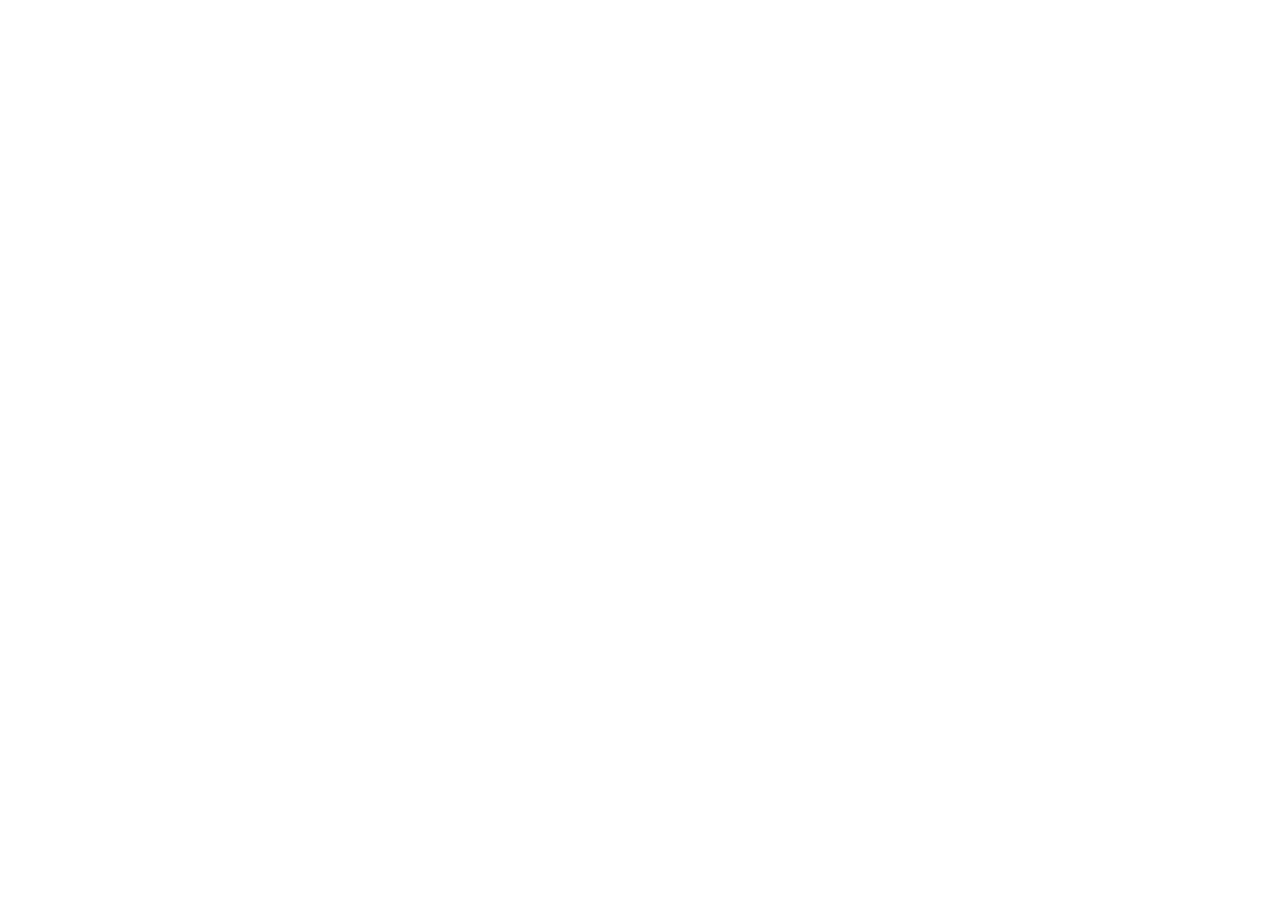
==== index.html @ 755e2eed "Add initial HTML structure for number picker widget" ====
<!DOCTYPE html>
<html lang="en">
<head>
    <meta charset="UTF-8">
    <meta name="viewport" content="width=device-width, initial-scale=1.0">
    <title>Number Picker Widget</title>
    <link rel="stylesheet" href="css/styles.css">
</head>
<body>
    <!-- Widget Container -->
    <div id="number-picker-app"></div>

    <!-- Load Scripts at end of body (DOM is ready by now) -->
    <script src="js/widget-engine.js"></script>
    <script src="js/number-picker-widget.js"></script>

    <!-- Initialize immediately (no DOMContentLoaded needed) -->
    <script>
        const picker = widgetEngine.mount('number-picker', 'number-picker-app', {
            numbers: [7, 42, 99],
            title: '🎯 Pick Your Favorite Number',
            submitText: 'Submit My Choice'
        });

        picker.on('change', (state) => {
            console.log('Widget state changed:', state);
        });
    </script>
</body>
</html>
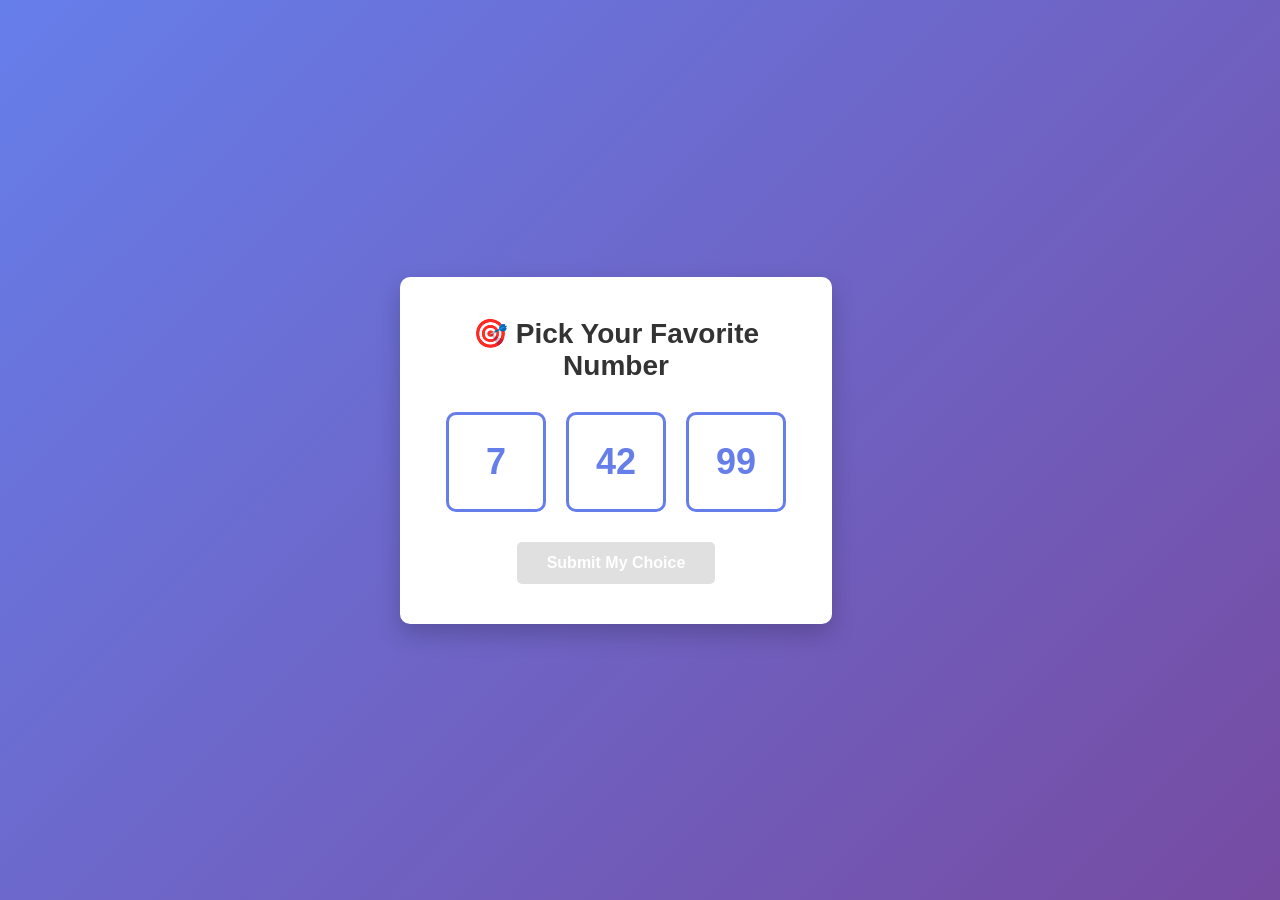
==== commit 056b81ed: "Update stylesheet and script paths in index.html" ====
--- a/index.html
+++ b/index.html
@@ -4,15 +4,15 @@
     <meta charset="UTF-8">
     <meta name="viewport" content="width=device-width, initial-scale=1.0">
     <title>Number Picker Widget</title>
-    <link rel="stylesheet" href="css/styles.css">
+    <link rel="stylesheet" href="styles.css">
 </head>
 <body>
     <!-- Widget Container -->
     <div id="number-picker-app"></div>
 
     <!-- Load Scripts at end of body (DOM is ready by now) -->
-    <script src="js/widget-engine.js"></script>
-    <script src="js/number-picker-widget.js"></script>
+    <script src="widget-engine.js"></script>
+    <script src="number-picker-widget.js"></script>
 
     <!-- Initialize immediately (no DOMContentLoaded needed) -->
     <script>
--- a/styles.css
+++ b/styles.css
@@ -0,0 +1,145 @@
+* {
+    margin: 0;
+    padding: 0;
+    box-sizing: border-box;
+}
+
+body {
+    font-family: 'Segoe UI', Tahoma, Geneva, Verdana, sans-serif;
+    background: linear-gradient(135deg, #667eea 0%, #764ba2 100%);
+    min-height: 100vh;
+    display: flex;
+    justify-content: center;
+    align-items: center;
+}
+
+.number-picker-widget {
+    background: white;
+    padding: 40px;
+    border-radius: 10px;
+    box-shadow: 0 10px 25px rgba(0, 0, 0, 0.2);
+    text-align: center;
+    max-width: 500px;
+    width: 90%;
+    animation: slideIn 0.5s ease-out;
+}
+
+@keyframes slideIn {
+    from {
+        opacity: 0;
+        transform: translateY(-20px);
+    }
+    to {
+        opacity: 1;
+        transform: translateY(0);
+    }
+}
+
+.number-picker-widget h1 {
+    color: #333;
+    margin-bottom: 30px;
+    font-size: 28px;
+}
+
+.numbers {
+    display: flex;
+    gap: 20px;
+    justify-content: center;
+    margin-bottom: 30px;
+    flex-wrap: wrap;
+}
+
+.number-btn {
+    width: 100px;
+    height: 100px;
+    font-size: 36px;
+    font-weight: bold;
+    border: 3px solid #667eea;
+    background: white;
+    color: #667eea;
+    border-radius: 10px;
+    cursor: pointer;
+    transition: all 0.3s ease;
+}
+
+.number-btn:hover {
+    background: #667eea;
+    color: white;
+    transform: scale(1.1);
+}
+
+.number-btn.selected {
+    background: #667eea;
+    color: white;
+    box-shadow: 0 5px 15px rgba(102, 126, 234, 0.4);
+}
+
+.result {
+    font-size: 18px;
+    color: #666;
+    margin-bottom: 20px;
+    padding: 15px;
+    background: #f5f5f5;
+    border-radius: 5px;
+    min-height: 30px;
+    animation: fadeIn 0.3s ease-in;
+}
+
+.result.submitted {
+    background: #d4edda;
+    color: #155724;
+    font-weight: bold;
+}
+
+@keyframes fadeIn {
+    from {
+        opacity: 0;
+    }
+    to {
+        opacity: 1;
+    }
+}
+
+.submit-btn {
+    padding: 12px 30px;
+    font-size: 16px;
+    background: #764ba2;
+    color: white;
+    border: none;
+    border-radius: 5px;
+    cursor: pointer;
+    transition: background 0.3s ease;
+    font-weight: bold;
+}
+
+.submit-btn:hover:not(:disabled) {
+    background: #5a3a7d;
+    transform: translateY(-2px);
+}
+
+.submit-btn:disabled {
+    background: #ccc;
+    cursor: not-allowed;
+    opacity: 0.6;
+}
+
+/* Responsive */
+@media (max-width: 480px) {
+    .number-picker-widget {
+        padding: 30px 20px;
+    }
+
+    .number-btn {
+        width: 80px;
+        height: 80px;
+        font-size: 28px;
+    }
+
+    .numbers {
+        gap: 15px;
+    }
+
+    .number-picker-widget h1 {
+        font-size: 24px;
+    }
+}
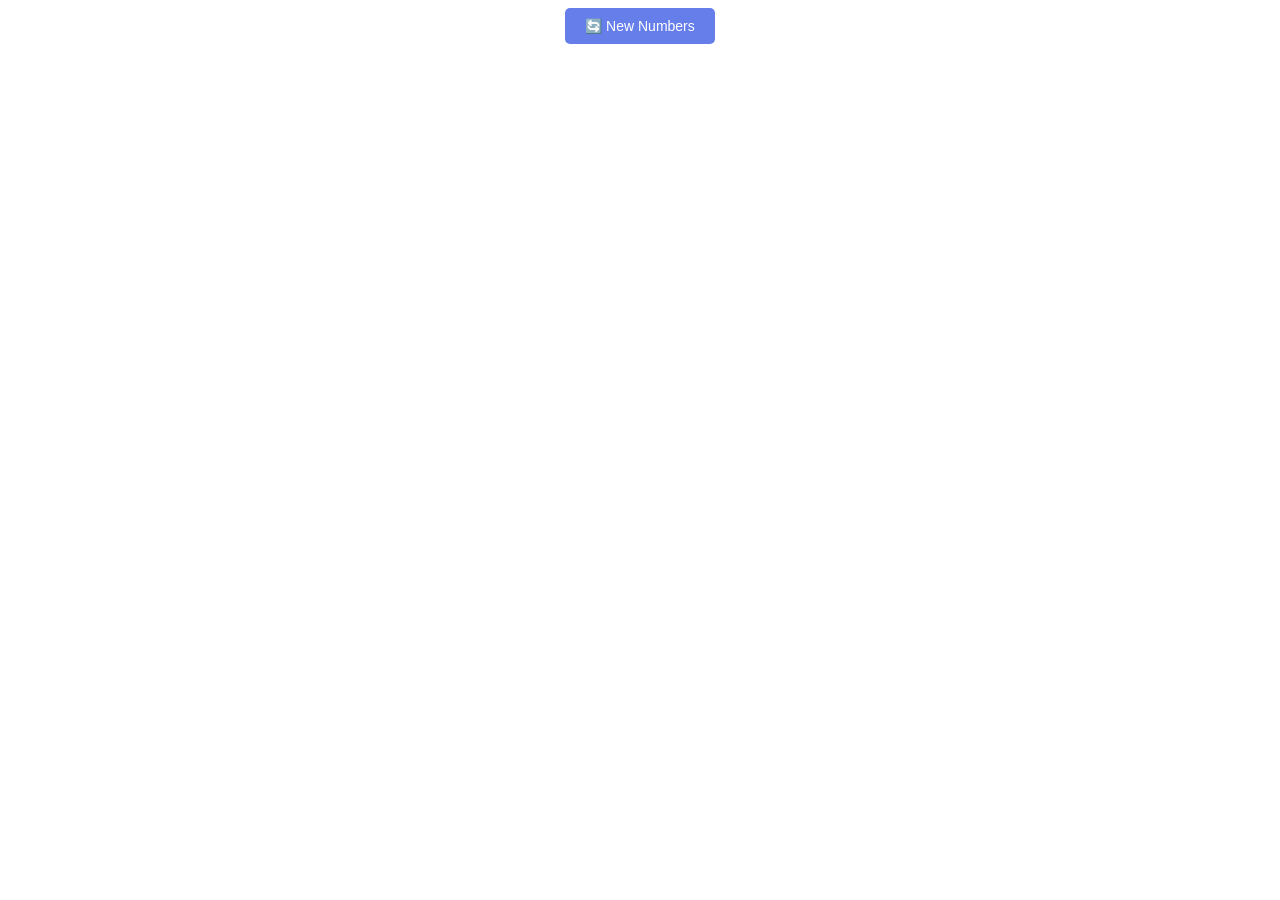
==== commit dd150e63: "Enhance number picker widget with refresh feature Updated stylesheet paths and added refresh button " ====
--- a/index.html
+++ b/index.html
@@ -4,27 +4,76 @@
     <meta charset="UTF-8">
     <meta name="viewport" content="width=device-width, initial-scale=1.0">
     <title>Number Picker Widget</title>
-    <link rel="stylesheet" href="styles.css">
+    <link rel="stylesheet" href="css/styles.css">
+    <style>
+        .controls {
+            text-align: center;
+            margin-bottom: 20px;
+        }
+
+        .refresh-btn {
+            padding: 10px 20px;
+            font-size: 14px;
+            background: #667eea;
+            color: white;
+            border: none;
+            border-radius: 5px;
+            cursor: pointer;
+            transition: background 0.3s ease;
+        }
+
+        .refresh-btn:hover {
+            background: #5568d3;
+        }
+    </style>
 </head>
 <body>
+    <!-- Refresh Button -->
+    <div class="controls">
+        <button class="refresh-btn" onclick="refreshWidget()">🔄 New Numbers</button>
+    </div>
+
     <!-- Widget Container -->
     <div id="number-picker-app"></div>
 
-    <!-- Load Scripts at end of body (DOM is ready by now) -->
-    <script src="widget-engine.js"></script>
-    <script src="number-picker-widget.js"></script>
+    <!-- Load Scripts at end of body -->
+    <script src="js/widget-engine.js"></script>
+    <script src="js/number-picker-widget.js"></script>
 
-    <!-- Initialize immediately (no DOMContentLoaded needed) -->
     <script>
-        const picker = widgetEngine.mount('number-picker', 'number-picker-app', {
-            numbers: [7, 42, 99],
-            title: '🎯 Pick Your Favorite Number',
-            submitText: 'Submit My Choice'
-        });
+        let picker;
 
-        picker.on('change', (state) => {
-            console.log('Widget state changed:', state);
-        });
+        function generateRandomNumbers(count = 3, min = 1, max = 100) {
+            const numbers = [];
+            while (numbers.length < count) {
+                const num = Math.floor(Math.random() * (max - min + 1)) + min;
+                if (!numbers.includes(num)) {
+                    numbers.push(num);
+                }
+            }
+            return numbers.sort((a, b) => a - b);
+        }
+
+        function initializePicker() {
+            picker = widgetEngine.mount('number-picker', 'number-picker-app', {
+                numbers: generateRandomNumbers(3, 1, 100),
+                title: 'Pick Your Favorite Number',
+                submitText: 'Submit My Choice'
+            });
+
+            picker.on('change', (state) => {
+                console.log('Widget state changed:', state);
+            });
+        }
+
+        function refreshWidget() {
+            const newNumbers = generateRandomNumbers(3, 1, 100);
+            picker.setOptions({ numbers: newNumbers });
+            console.log('New numbers:', newNumbers);
+        }
+
+        // Initialize on load
+        initializePicker();
     </script>
 </body>
 </html>
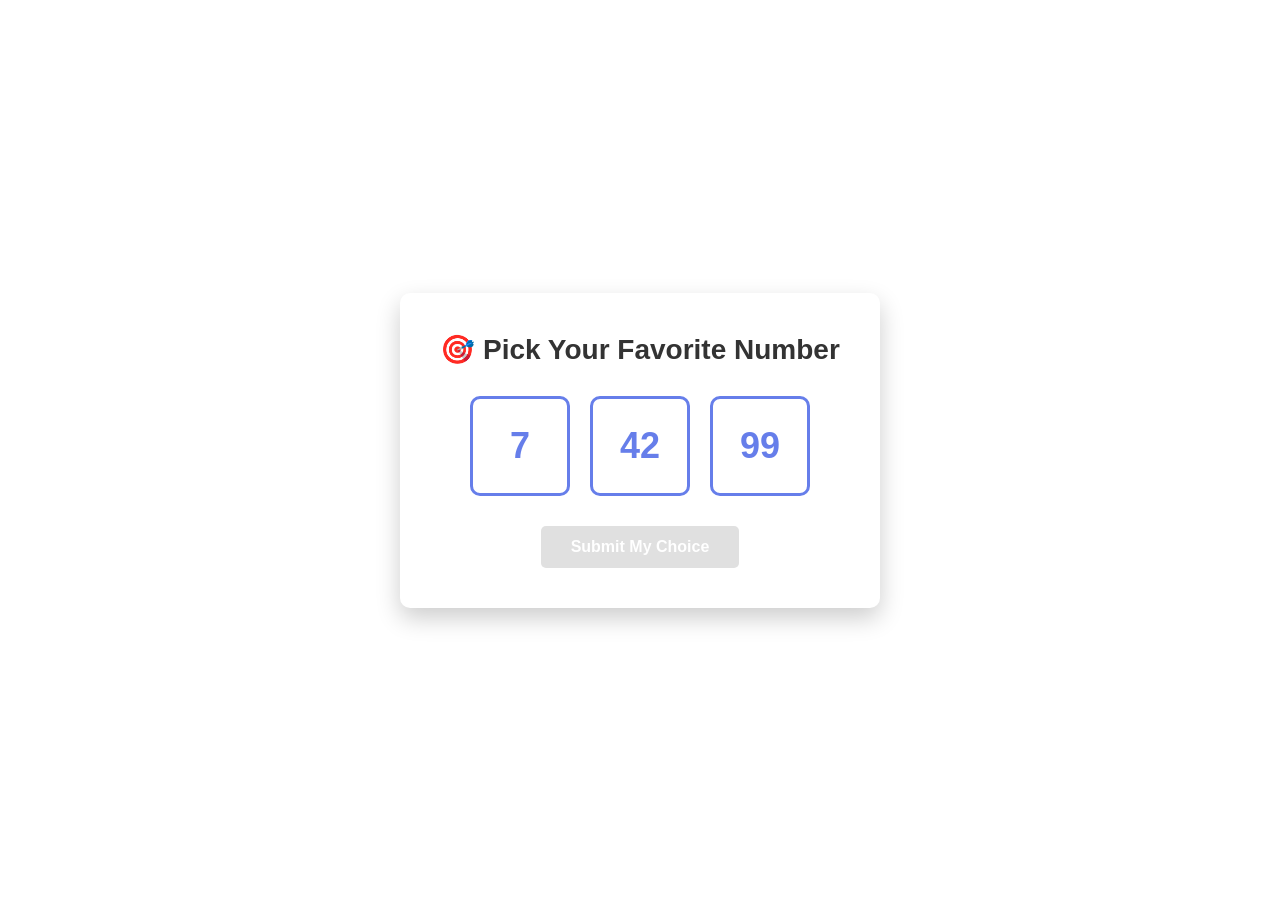
==== commit 22184b3d: "Refactor index.html for cleaner structure Updated the structure of the index.html file by removing i" ====
--- a/index.html
+++ b/index.html
@@ -4,76 +4,27 @@
     <meta charset="UTF-8">
     <meta name="viewport" content="width=device-width, initial-scale=1.0">
     <title>Number Picker Widget</title>
-    <link rel="stylesheet" href="css/styles.css">
-    <style>
-        .controls {
-            text-align: center;
-            margin-bottom: 20px;
-        }
-
-        .refresh-btn {
-            padding: 10px 20px;
-            font-size: 14px;
-            background: #667eea;
-            color: white;
-            border: none;
-            border-radius: 5px;
-            cursor: pointer;
-            transition: background 0.3s ease;
-        }
-
-        .refresh-btn:hover {
-            background: #5568d3;
-        }
-    </style>
+    <link rel="stylesheet" href="styles.css">
 </head>
 <body>
-    <!-- Refresh Button -->
-    <div class="controls">
-        <button class="refresh-btn" onclick="refreshWidget()">🔄 New Numbers</button>
-    </div>
-
     <!-- Widget Container -->
     <div id="number-picker-app"></div>
 
-    <!-- Load Scripts at end of body -->
-    <script src="js/widget-engine.js"></script>
-    <script src="js/number-picker-widget.js"></script>
+    <!-- Load Scripts at end of body (DOM is ready by now) -->
+    <script src="widget-engine.js"></script>
+    <script src="number-picker-widget.js"></script>
 
+    <!-- Initialize immediately (no DOMContentLoaded needed) -->
     <script>
-        let picker;
+        const picker = widgetEngine.mount('number-picker', 'number-picker-app', {
+            numbers: [7, 42, 99],
+            title: '🎯 Pick Your Favorite Number',
+            submitText: 'Submit My Choice'
+        });
 
-        function generateRandomNumbers(count = 3, min = 1, max = 100) {
-            const numbers = [];
-            while (numbers.length < count) {
-                const num = Math.floor(Math.random() * (max - min + 1)) + min;
-                if (!numbers.includes(num)) {
-                    numbers.push(num);
-                }
-            }
-            return numbers.sort((a, b) => a - b);
-        }
-
-        function initializePicker() {
-            picker = widgetEngine.mount('number-picker', 'number-picker-app', {
-                numbers: generateRandomNumbers(3, 1, 100),
-                title: 'Pick Your Favorite Number',
-                submitText: 'Submit My Choice'
-            });
-
-            picker.on('change', (state) => {
-                console.log('Widget state changed:', state);
-            });
-        }
-
-        function refreshWidget() {
-            const newNumbers = generateRandomNumbers(3, 1, 100);
-            picker.setOptions({ numbers: newNumbers });
-            console.log('New numbers:', newNumbers);
-        }
-
-        // Initialize on load
-        initializePicker();
+        picker.on('change', (state) => {
+            console.log('Widget state changed:', state);
+        });
     </script>
 </body>
 </html>
--- a/styles.css
+++ b/styles.css
@@ -0,0 +1,147 @@
+* {
+    margin: 0;
+    padding: 0;
+    box-sizing: border-box;
+}
+
+body {
+    font-family: 'Segoe UI', Tahoma, Geneva, Verdana, sans-serif;
+    background: #ffffff;
+    min-height: 100vh;
+    display: flex;
+    justify-content: center;
+    align-items: center;
+    padding: 20px;
+}
+
+.number-picker-widget {
+    background: white;
+    padding: 40px;
+    border-radius: 10px;
+    box-shadow: 0 10px 25px rgba(0, 0, 0, 0.2);
+    text-align: center;
+    max-width: 500px;
+    width: 100%;
+    animation: slideIn 0.5s ease-out;
+}
+
+@keyframes slideIn {
+    from {
+        opacity: 0;
+        transform: translateY(-20px);
+    }
+    to {
+        opacity: 1;
+        transform: translateY(0);
+    }
+}
+
+.number-picker-widget h1 {
+    color: #333;
+    margin-bottom: 30px;
+    font-size: 28px;
+    font-weight: 600;
+}
+
+.numbers {
+    display: flex;
+    gap: 20px;
+    justify-content: center;
+    margin-bottom: 30px;
+    flex-wrap: wrap;
+}
+
+.number-btn {
+    width: 100px;
+    height: 100px;
+    font-size: 36px;
+    font-weight: bold;
+    border: 3px solid #667eea;
+    background: white;
+    color: #667eea;
+    border-radius: 10px;
+    cursor: pointer;
+    transition: all 0.3s ease;
+}
+
+.number-btn:hover {
+    background: #667eea;
+    color: white;
+    transform: scale(1.1);
+}
+
+.number-btn.selected {
+    background: #667eea;
+    color: white;
+    box-shadow: 0 5px 15px rgba(102, 126, 234, 0.4);
+}
+
+.result {
+    font-size: 18px;
+    color: #666;
+    margin-bottom: 20px;
+    padding: 15px;
+    background: #f5f5f5;
+    border-radius: 5px;
+    min-height: 30px;
+    animation: fadeIn 0.3s ease-in;
+}
+
+.result.submitted {
+    background: #d4edda;
+    color: #155724;
+    font-weight: bold;
+}
+
+@keyframes fadeIn {
+    from {
+        opacity: 0;
+    }
+    to {
+        opacity: 1;
+    }
+}
+
+.submit-btn {
+    padding: 12px 30px;
+    font-size: 16px;
+    background: #764ba2;
+    color: white;
+    border: none;
+    border-radius: 5px;
+    cursor: pointer;
+    transition: background 0.3s ease;
+    font-weight: bold;
+}
+
+.submit-btn:hover:not(:disabled) {
+    background: #5a3a7d;
+    transform: translateY(-2px);
+}
+
+.submit-btn:disabled {
+    background: #ccc;
+    cursor: not-allowed;
+    opacity: 0.6;
+}
+
+/* Responsive */
+@media (max-width: 480px) {
+    .number-picker-widget {
+        padding: 30px 20px;
+    }
+
+    .number-btn {
+        width: 80px;
+        height: 80px;
+        font-size: 28px;
+    }
+
+    .numbers {
+        gap: 15px;
+    }
+
+    .number-picker-widget h1 {
+        font-size: 24px;
+    }
+}
